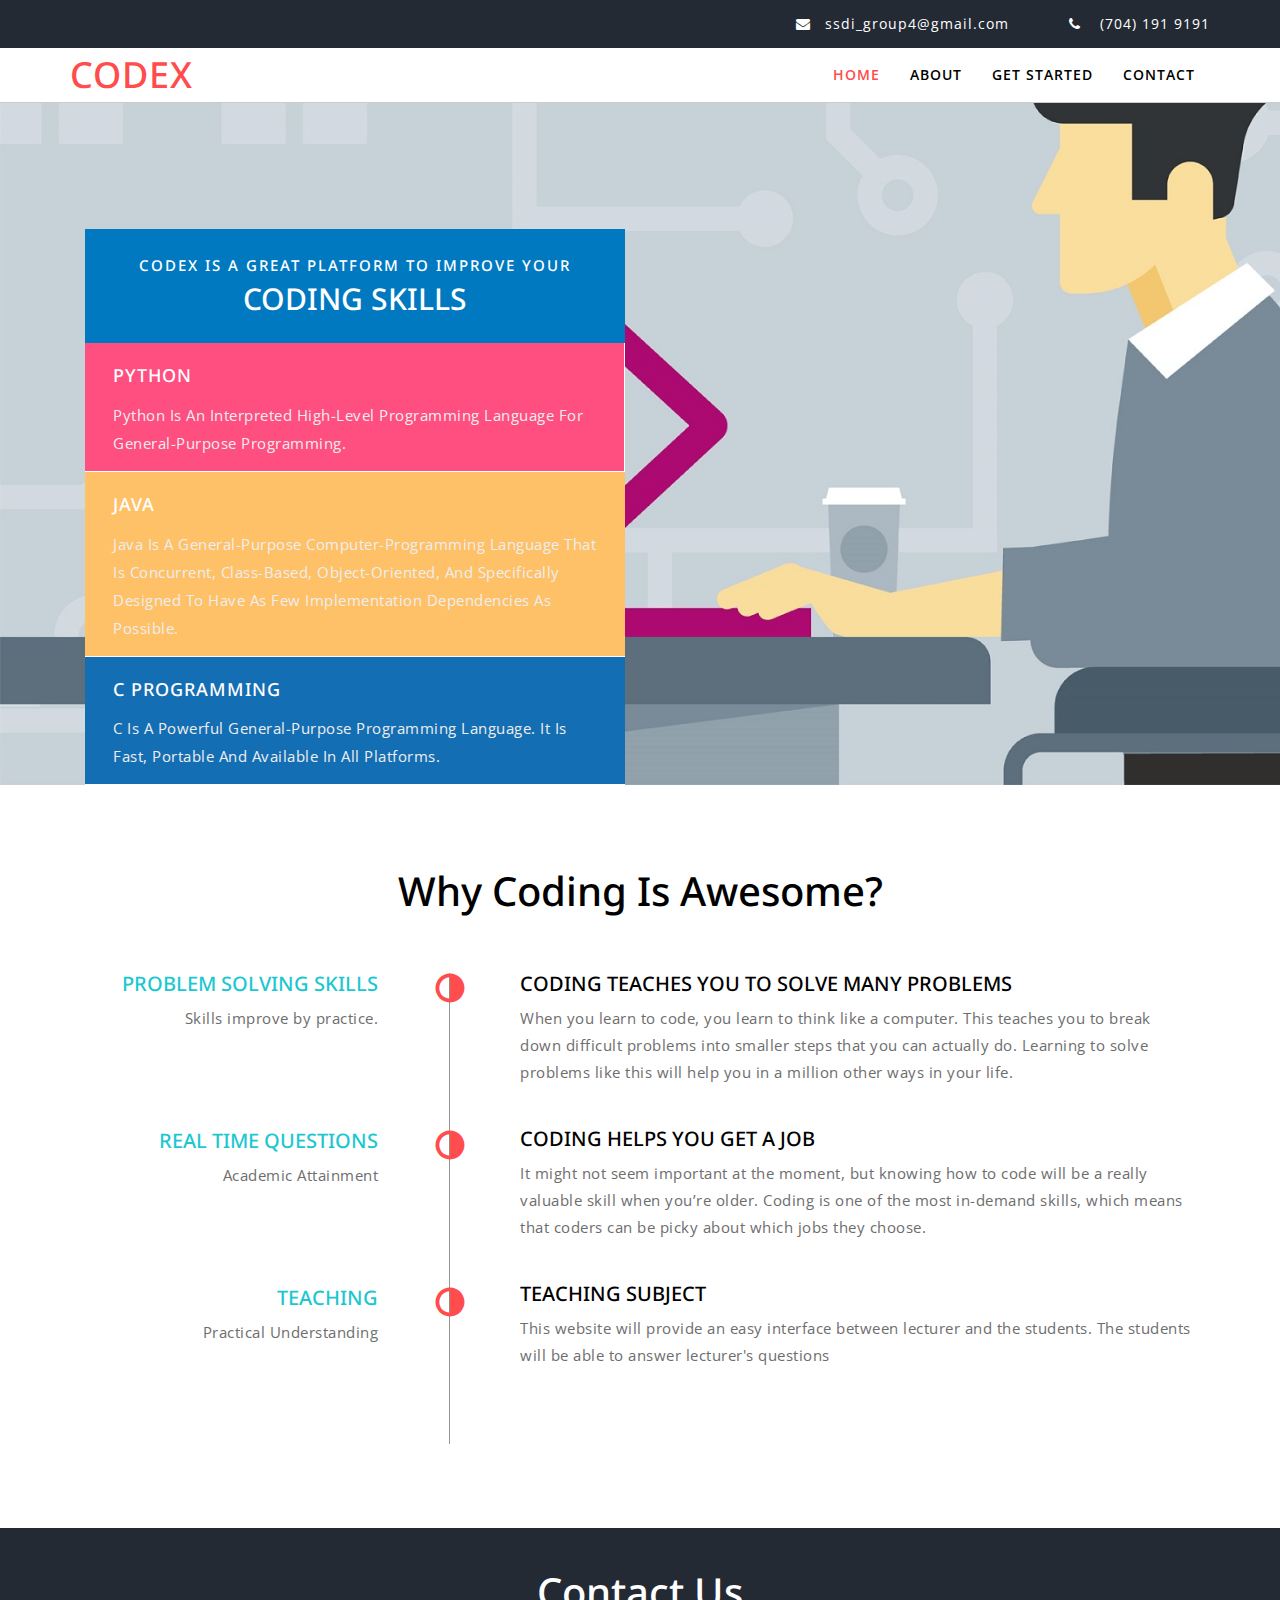
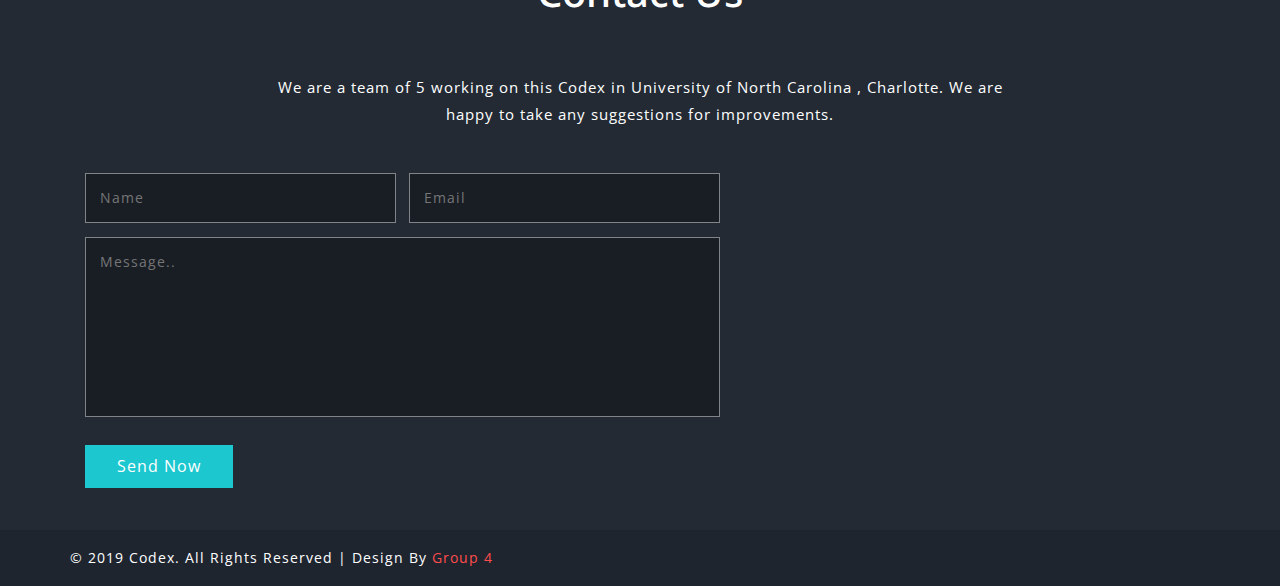
==== index.html @ ed11482e "Adding Project" ====
<!--
	Author: Group 4
	Developed by students of University of North Carolina, Charlotte
	College Website: www.uncc.edu
-->
<!DOCTYPE html>
<html lang="en">
<!-- Head -->

<head>
	<title>Codex a Coding Ground for Students | Home :: Group 4</title>
	<meta name="viewport" content="width=device-width, initial-scale=1">
	<meta charset="utf-8">
	<meta name="keywords" content="Codex a Responsive coding ground, Bootstrap coding grounds, Flat coding grounds, Android Compatible coding ground,
Smartphone Compatible coding ground, free webdesigns for Nokia, Samsung, LG, SonyEricsson, Motorola web design" />

	<!-- default css files -->
	<link rel="stylesheet" href="css/bootstrap.css" type="text/css" media="all">
	<link rel="stylesheet" href="css/style.css" type="text/css" media="all">
	<link rel="stylesheet" href="css/font-awesome.min.css" />
	<!-- default css files -->

	<!--web font-->
	<link href="//fonts.googleapis.com/css?family=Noto+Sans:400,400i,700,700i&amp;subset=cyrillic,cyrillic-ext,devanagari,greek,greek-ext,latin-ext,vietnamese" rel="stylesheet">
	<link href="//fonts.googleapis.com/css?family=Open+Sans:300,300i,400,400i,600,600i,700,700i,800,800i&amp;subset=cyrillic,cyrillic-ext,greek,greek-ext,latin-ext,vietnamese" rel="stylesheet">
	<!--//web font-->

	<!-- scrolling script -->
	<script type="text/javascript">
		jQuery(document).ready(function($) {
			$(".scroll").click(function(event) {
				event.preventDefault();
				$('html,body').animate({
					scrollTop: $(this.hash).offset().top
				}, 1000);
			});
		});
	</script>
	<!-- //scrolling script -->

</head>

<!-- Body -->

<body>

	<!-- banner -->
	<div class="banner">
		<div class="header-top">
			<div class="container">
				<div class="header-top-right">
					<p><i class="fa fa-envelope" aria-hidden="true"></i><a href="mailto:ssdi_group4@gmail.com">ssdi_group4@gmail.com</a></p>
          <p><i class="fa fa-phone" aria-hidden="true"></i> (704) 191 9191</p>
				</div>
			</div>
		</div>
		<div class="head">
			<div class="container">
				<div class="navbar-top">
					<!-- Brand and toggle get grouped for better mobile display -->
					<div class="navbar-header">
						<button type="button" class="navbar-toggle collapsed" data-toggle="collapse" data-target="#bs-example-navbar-collapse-1">
								<span class="sr-only">Toggle navigation</span>
								<span class="icon-bar"></span>
								<span class="icon-bar"></span>
								<span class="icon-bar"></span>
							  </button>
						<div class="navbar-brand logo ">
							<h1 class="animated wow pulse" data-wow-delay=".5s">
									<a href="index.html">Codex</a></h1>
						</div>

					</div>
					<!-- Collect the nav links, forms, and other content for toggling -->
					<div class="collapse navbar-collapse" id="bs-example-navbar-collapse-1">
						<ul class="nav navbar-nav link-effect-4">
							<li class="active"><a href="index.html" data-hover="Home">Home</a> </li>
							<li><a href="about.html" data-hover="About">About </a> </li>
							<li><a href="register.php" data-hover="About">Get Started</a> </li>
							<li><a href="#contact" data-hover="Contact">Contact</a></li>
						</ul>
					</div>
					<!-- /.navbar-collapse -->
				</div>
				<div class="clearfix"></div>
			</div>
		</div>
		<div class="bannerinfo">
			<div class="container">
				<div class="col-md-5 bannergrid" style="width:50%;">
					<div class="top">
						<h5>Codex is a great platform to improve your</h5>
						<h2>Coding Skills</h2>
					</div>
					<div class="bottom">

						<div class="col-md-6 bannergrid1 clr" style="width:100%;">
							<!-- <i class="fa fa-book" aria-hidden="true"></i><br><br> -->
							<h4>Python</h4>
							<div class="clearfix"></div>
							<p>Python is an interpreted high-level programming language for general-purpose programming. </p>
						</div>

						<div class="col-md-6 bannergrid1 clr1" style="width:100%;">
							<h4>Java</h4>
							<div class="clearfix"></div>
							<p>Java is a general-purpose computer-programming language that is concurrent, class-based, object-oriented, and specifically designed to have as few implementation dependencies as possible.</p>
						</div>
						<div class="col-md-6 bannergrid1 clr5" style="width:100%;">
							<h4>C Programming</h4>
							<div class="clearfix"></div>
							<p>C is a powerful general-purpose programming language. It is fast, portable and available in all platforms. </p>
						</div>
						<div class="clearfix"></div>
					</div>
					<div class="clearfix"></div>
				</div>
			</div>
		</div>
	</div>
	<!-- //banner -->


	<!-- //book1 -->

	<!-- Education -->
	<div class="education">
		<h3 class="heading">Why coding is awesome?</h3>
		<div class="container">
			<div class="col-md-4 eduleft">
				<div class="left1">
					<h3>Problem Solving Skills</h3>
					<p>Skills improve by practice.</p>
					<span class="glyphicon glyphicon-adjust" aria-hidden="true"></span>
				</div>
				<div class="left1">
					<h3>Real time questions</h3>
					<p>Academic Attainment</p>
					<span class="glyphicon glyphicon-adjust" aria-hidden="true"></span>
				</div>
				<div class="left1">
					<h3>teaching</h3>
					<p>Practical Understanding</p>
					<span class="glyphicon glyphicon-adjust" aria-hidden="true"></span>
				</div>
			</div>
			<div class="col-md-8 eduright">
				<div class="right1">
					<h3> Coding teaches you to solve many problems</h3>
					<p>When you learn to code, you learn to think like a computer. This teaches you to break down difficult problems into smaller steps that you can actually do. Learning to solve problems like this will help you in a million other ways in your life.</p>
				</div>
				<div class="right1">
					<h3>Coding helps you get a Job</h3>
					<p>It might not seem important at the moment, but knowing how to code will be a really valuable skill when you’re older. Coding is one of the most in-demand skills, which means that coders can be picky about which jobs they choose.</p>
				</div>
				<div class="right1">
					<h3>teaching Subject</h3>
					<p>This website will provide an easy interface between lecturer and the students. The students will be able to answer lecturer's questions</p>
				</div>

			</div>
			<div class="clearfix"></div>
		</div>
	</div>
	<!-- //Education -->

	<!-- //book -->

	<!-- contact -->
	<div class="contact" id="contact">
		<h3 class="heading">Contact Us</h3>
		<p>We are a team of 5 working on this Codex in University of North Carolina , Charlotte. We are happy to take any suggestions for improvements.</p>
		<div class="container">
			<div class="contact-grids">

				<div class="col-md-7 contact-grid wow fadeInUp animated" data-wow-delay=".5s">
					<form action="#" method="post">
						<input type="text" placeholder="Name" name="name" required="">
						<input type="email" placeholder="Email" name="email" required="">
						<div class="clearfix"> </div>
						<textarea placeholder="Message.." name="message" required=""></textarea>
						<input type="submit" value="Send Now">
					</form>
				</div>
			</div>
			<div class="clearfix"> </div>
		</div>
	</div>
	</div>
	<!-- //contact -->

	<!-- copyright -->
	<div class="copyright">
		<div class="container">

			<div class="copyrightbottom">
				<p>© 2019 Codex. All Rights Reserved | Design By <a href="localhost">Group 4</a></p>
			</div>
			<div class="clearfix"></div>
		</div>
	</div>
	<!-- //copyright -->

	<!-- model-video -->
	<!-- Modal5 -->
	<div class="modal fade" id="myModal1" tabindex="-1" role="dialog">
		<div class="modal-dialog">
			<!-- Modal content-->
			<div class="modal-content">
				<div class="modal-header">
					<button type="button" class="close" data-dismiss="modal">&times;</button>
					<iframe src="https://player.vimeo.com/video/77456946?title=0&byline=0&portrait=0"></iframe>
				</div>
			</div>
		</div>
	</div>
	<!-- //Modal5 -->
	<!-- //model-video -->

	<!-- popup for sign in form -->
	<div class="modal video-modal fade" id="myModal2" tabindex="-1" role="dialog" aria-labelledby="myModal1">
		<div class="modal-dialog" role="document">
			<div class="modal-content">
				<div id="small-dialog1" class="mfp-hide book-form">
					<button type="button" class="close" data-dismiss="modal" aria-label="Close"><span aria-hidden="true">&times;</span></button>
					<h3>Sign In </h3>
					<form action="#" method="post">
						<input type="text" name="Email" class="email" placeholder="Email" required="" />
						<input type="password" name="Password" class="password" placeholder="Password" required="" />
						<ul>
							<li>
								<input type="checkbox" id="brand1" value="">
								<label for="brand1"><span></span>Remember me</label>
							</li>
						</ul>
						<a href="#">Forgot Password?</a><br>
						<div class="clearfix"></div>
						<input type="submit" value="Get Started">
					</form>
				</div>
			</div>
		</div>
	</div>
	<!-- //popup for sign in form -->

	<!-- popup for sign up form -->
	<div class="modal video-modal fade" id="myModal3" tabindex="-1" role="dialog" aria-labelledby="myModal2">
		<div class="modal-dialog" role="document">
			<div class="modal-content">
				<div id="small-dialog2" class="mfp-hide book-form">
					<button type="button" class="close" data-dismiss="modal" aria-label="Close"><span aria-hidden="true">&times;</span></button>
					<h3>Sign Up</h3>
					<form action="#" method="post">
						<input type="text" name="Name" placeholder="Your Name" required="" />
						<input type="text" name="Email" class="email" placeholder="Email" required="" />
						<input type="password" name="Password" class="password" placeholder="Password" required="" />
						<input type="password" name="Password" class="password" placeholder="Confirm Password" required="" />
						<input type="submit" value="Register Now">
					</form>
				</div>
			</div>
		</div>
	</div>
	<!-- //popup for sign up form -->

	<!-- Default-JavaScript-File -->
	<script type="text/javascript" src="js/jquery-2.1.4.min.js"></script>
	<script type="text/javascript" src="js/bootstrap.js"></script>
	<!-- //Default-JavaScript-File -->

	<!-- clients js file-->
	<script src="js/jquery.wmuSlider.js"></script>
	<script>
		$('.example1').wmuSlider();
	</script>
	<!-- //clients js file -->

	<!-- Jarallax -->
	<script src="js/jarallax.js"></script>
	<script type="text/javascript">
		/* init Jarallax */
		$('.jarallax').jarallax({
			speed: 0.5,
			imgWidth: 1366,
			imgHeight: 768
		})
	</script>
	<!-- //Jarallax -->

	<!-- smooth scrolling -->
	<script src="js/SmoothScroll.min.js"></script>
	<script type="text/javascript" src="js/move-top.js"></script>
	<script type="text/javascript" src="js/easing.js"></script>
	<!-- here stars scrolling icon -->
	<script type="text/javascript">
		$(document).ready(function() {
			/*
				var defaults = {
				containerID: 'toTop', // fading element id
				containerHoverID: 'toTopHover', // fading element hover id
				scrollSpeed: 1200,
				easingType: 'linear'
				};
			*/

			$().UItoTop({
				easingType: 'easeOutQuart'
			});

		});
	</script>
	<!-- //here ends scrolling icon -->
	<!-- smooth scrolling -->

</body>
<!-- //Body -->

</html>
---- css/style.css ----
/*-- Reset-Code --*/

body {
	padding: 0;
	margin: 0;
	background: #FFF;
	font-family: 'Open Sans', sans-serif;
}
body a {
	transition: 0.5s all;
	-webkit-transition: 0.5s all;
	-moz-transition: 0.5s all;
	-o-transition: 0.5s all;
	-ms-transition: 0.5s all;
	text-decoration: none;
}
body a:hover {
	text-decoration: none;
}
body a:focus, a:hover {
	text-decoration: none;
}
input[type="button"], input[type="submit"] {
	transition: 0.5s all;
	-webkit-transition: 0.5s all;
	-moz-transition: 0.5s all;
	-o-transition: 0.5s all;
	-ms-transition: 0.5s all;
}
h1, h2, h3, h4, h5, h6 {
	margin: 0;
	padding: 0;
	font-family: 'Noto Sans', sans-serif;
}
p {
	margin: 0;
}
ul {
	margin: 0;
	padding: 0;
}
label {
	margin: 0;
}
img {
    vertical-align: middle;
    width: 100%;
}
a:focus, a:hover {
	text-decoration: none;
	outline: none;
}
/*-- //Reset-Code --*/
.header-top {
    padding: 1em 0;
    background: #232a34;
}
.header-top-left p,.header-top-right p{
    color: #FFFFFF;
    font-size: 1em;
    display: inline-block;
    padding-left: 4em;
	letter-spacing:1px;
}
.header-top-right{
	float: right;
}
/*-- banner --*/
.head {
    padding: 0.5em 0em;
    background: #ffffff;
    border-bottom: solid 1px #cbcbcb;
}
/*--header--*/
.logo h1 a{
	text-decoration: none;
    color: #ff4c4c;
    text-transform: uppercase;
    letter-spacing: 1px;
    font-size: 1em;
}
.header-top-right a {
    color: #fff;
}
.logo h1 a span{
	font-size: .3em;
    text-transform: uppercase;
    font-weight: 600;
    margin: .5em 0 0 0;
	color:#000000;
}
.navbar-brand {
   height: auto; 
    padding: 0; 
    font-size: 18px; 
    line-height: 20px;
}
.navbar-nav {
    float: right;
    margin-top: .7em;
}
.navbar-default {
    border: none;
    background: none;
    min-height: auto;
    margin-bottom: 0;
}
.header-top-right i.fa {
    margin-right: 1em;
}
div#bs-example-navbar-collapse-1 {
    padding: 0;
}
ul.nav.navbar-nav li a {
    font-size: 1em;
    color: #000000;
    margin: 0 15px;
    padding: 0px 0;
    font-weight: 600;
    text-transform: uppercase;
    letter-spacing: 1px;
}
ul.nav.navbar-nav li a:hover{
	color:#F44336;
}
.nav > li > a:hover, .nav > li > a:focus {
    text-decoration: none;
    background:none !important;
}
.navbar-default .navbar-nav > li > a:hover, .navbar-default .navbar-nav > li > a:focus {
    color: #fff;
}
ul.nav.navbar-nav li.active a {
    color: #ff4c4c;
    background: none;
}
.navbar-default .navbar-nav > .active > a, .navbar-default .navbar-nav > .active > a:hover, .navbar-default .navbar-nav > .active > a:focus {
    color: #fff;
    background:none;
}
.dropdown-menu {
    position: absolute;
    top: 115%;
    left: 0;
    z-index: 1000;
    display: none;
    float: left;
    min-width: 105px;
    padding: 5px 0;
    margin: 2px 0 0;
    font-size: 14px;
    text-align: left;
    list-style: none;
    background-color: #ff4c4c;
    -webkit-background-clip: padding-box;
    background-clip: padding-box;
    border: 1px solid #ccc;
    border: 1px solid rgba(0, 0, 0, .15);
    border-radius: 0!important;
    -webkit-box-shadow: 0 6px 12px rgba(0, 0, 0, .175);
    box-shadow: 0 6px 12px rgba(0, 0, 0, .175);
}
ul.dropdown-menu li {
    padding: 5px 0;
}
ul.dropdown-menu li:nth-child(2){
	border-bottom:none;
}
ul.dropdown-menu li a {
    color: #000!important;
}
ul.dropdown-menu li a:hover {
	color: #FFFFFF !important;
	background:none;
}
.nav .open > a, .nav .open > a:hover, .nav .open > a:focus {
    background: none!important;
}
/*--//header--*/
/* banner */
.banner {
    background: url(../images/banner2.jpg) no-repeat 0px 0px;
    background-size: cover;
    min-height: 785px;
}
.banner1 {
    background: url(../images/banner2.jpg) no-repeat 0px 0px;
    background-size: cover;
    min-height: 300px;
}

.top {
    background: #0079c1;
    color: #fff;
    padding: 2em 2em;
    text-align: center;
}
.bannergrid1 {
    padding: 2em;
    border-bottom: 1px solid #fff;
    background: #1cc7d0;
}
.clr {
    background: #ff4f81;
}
.clr1 {
    background: #ffc168;
}
.clr2 {
    background: #2dde98;
}
.clr3 {
    background: #8e43e7;
}
.clr4 {
    background: #ff9900;
}
.clr5 {
    background: #146eb4;
}
.bannergrid1:nth-child(1), .bannergrid1:nth-child(4), .bannergrid1:nth-child(7) {
    border-right: 1px solid #fff;
}
.top h2 {
    text-transform: uppercase;
    font-size: 30px;
    color: #fff;
}
.top h5 {
    text-transform: uppercase;
    letter-spacing: 2px;
    margin-bottom: .6em;
    font-size: 15px;
}
.bannerinfo {
    padding-top: 7em;
}
.bannergrid1 i.fa {
    color: #fff;
    float: left;
    font-size: 38px;
    margin-right: 6px;
}
.bannergrid1 h4 {
    color: #fff;
    text-transform: uppercase;
    font-size: 18px;
    letter-spacing: 1px;
    float: left;
    margin-top: .5em;
}
.bannergrid1 p {
    color: #eee;
    font-size: 15px;
    margin-top: 1em;
    letter-spacing: .5px;
    text-transform: capitalize;
    line-height: 28px;
}
/* //banner */

/*-- welcome --*/ 
.typography,.about,.welcome,.services,.education,.clients,.codes,.contact{
	padding:6em 0;
}
h3.agileits-title {
    font-size: 3em;
    color: #000;
    text-align: center;
    margin-bottom: 1em;
}
.welcome h3 {
    font-size: 1.8em;
    color: #ff4c4c;
    text-transform: uppercase;
    margin-bottom: 1em;
    line-height: 1.5em;
} 
.welcome h4 {
    font-size: 18px;
    text-transform: capitalize;
    line-height: 1.8em;
    color: #000;
    margin-bottom: 1em;
}
.welcome p {
    font-size: 1em;
    color: #565656;
    line-height: 2em;
    letter-spacing: 1px;
}
.readmore-w3 a {
    color: #FFFFFF;
    font-size: 16px;
    padding: .6em 2em;
    background: #1cc7d0;
    text-decoration: none;
    text-align: center;
    letter-spacing: 2px;
}
.readmore-w3 a:hover {
    background: #ff4c4c;
}
.readmore-w3 {
    margin-top: 3em;
}

/*-- bootstrap-modal-pop-up --*/
.modal-header {
    font-size: 2em;
    color: #fff;
    text-align: center;
    text-transform: uppercase;
    border: 1px solid #fff;
}
.close {
    opacity: 1;
}
.modal-body p {
    color: #999;
    text-align: left;
	padding:2em 2em 1em;
	margin: 0 !important;
	line-height:2em;
}
.modal-body p i {
    display: block;
    margin: 1em 0;
    color: #212121;
}
.modal-body {
    padding:0;
}
.modal-body img {
    padding: 2em 2em 0 2em;
}
.modal-content {
    border-radius: 0;
}
button.close {
    font-size: 1.5em;
    color:#000;
	outline: none;
}
span.glyphicon.glyphicon-play-circle {
    color: #fff;
    font-size: 60px;
    margin: 0 0 7px 0;
    cursor: pointer;
}
.welcome-w3right {
    position: relative;
}
.wthree-model-video {
    position: absolute;
    bottom: 42%;
    left: 43%;
}
.modal-header iframe {
    width: 100%;
    height: 400px;
}
/*-- //bootstrap-modal-pop-up --*/
/*-- //welcome --*/ 

/* edu */
.right1 h3,.left1 h3 {
    color: #000;
    text-transform: uppercase;
    margin-bottom: .5em;
    font-size: 20px;
}
.right1 p,.left1 p  {
    font-size: 15px;
    line-height: 27px;
    letter-spacing: .5px;
    color: #6d6d6d;
}
.right1 {
    margin-bottom: 3em;
}
.left1 {
    margin-bottom: 7em;
    text-align: right;
    padding-right: 4em;
	position:relative;
}
.left1 span.glyphicon.glyphicon-adjust {
    position: absolute;
    right: -9%;
    top: 0%;
    font-size: 30px;
    color: #ff4c4c;
}
.left1:nth-child(4) {
    margin-bottom: 0em;
}
.right1:nth-child(4) {
    margin-bottom: 0em;
}
.eduright {
    padding-left: 5em;
}
.eduleft {
    border-right: 1px solid #969696;
}
.left1 h3 {
    color: #1cc7d0;
}
/* //edu */

/*-- clients --*/
.clients p {
    margin-bottom: 20px;
    color: #6d6d6d;
    letter-spacing: .5px;
    line-height: 26px;
    font-size: 15px;
    padding-left: 2.5em;
}
.clients  p {
    background: url(../images/quotes.png) no-repeat 0px 0px;
    background-size: 24px;
}
.clients img{
	border-radius:50%;
}
.clients h4{
	text-align:left;
	font-size:18px;
	color:#000;
	margin:15px 0 10px 0;
}
.clients h5{
	text-align:left;
	font-size:16px;
	color:#999;
    text-transform: capitalize;
}
.wmuSlider {
	position: relative;
	overflow: hidden;
}
/* Default Skin */
.wmuSliderPagination {
	z-index: 2;
    position: absolute;
    left: 1%;
    bottom: 6%;
}
ul.wmuSliderPagination {
	padding:0;
}
.wmuSliderPagination li {
	float: left;
	margin: 0 8px 0 0;
	list-style-type: none;
}
.wmuSliderPagination a {
	display: block;
    text-indent: -9999px;
    width: 12px;
    height: 12px;
    background: #CFCFCF;
	border-radius:50%;
}
.wmuSliderPagination a.wmuActive {
	background: #1cc7d0;
    box-shadow: 0px 0px 10px #3D99DC;
	-webkit-box-shadow: 0px 0px 10px #3D99DC;
	-moz-box-shadow: 0px 0px 10px #3D99DC;
	-o-box-shadow: 0px 0px 10px #3D99DC;
	-ms-box-shadow: 0px 0px 10px #3D99DC;
}
/* Default Skin */
.wmuGallery .wmuGalleryImage {
	margin-bottom: 10px;
}
.banner-wrap {
    padding: 0 0 4em;
}
/*-- //wmuslider --*/
/*--// clients--*/

/* pop up for sign in and sign up form */
#small-dialog1 h3{
    color: #ff4c4c;
    font-size: 30px;
    margin-bottom: 30px;
    text-align: center;
    text-transform: uppercase;
}
#small-dialog1 input[type="text"], #small-dialog1 input[type="password"], #small-dialog1 input[type="text"], #small-dialog1 input[type="password"] {
    padding: 12px 16px;
    font-size: 14px;
    border: 2px solid #808080;
    background: transparent;
    outline: none;
    width: 100%;
    margin-bottom: 20px;
    border-radius: 25px;
}
div#small-dialog1,div#small-dialog2 {
    padding: 50px;
}
form ul {
    float: left;
    list-style-type: none;
}
form a {
    color: #000;
    float: right;
    font-size: 13px;
}
#small-dialog1 input[type="submit"], #small-dialog1 input[type="submit"] {
    background: #1cc7d0;
    border: none;
    padding: 9px 10px;
    color: #fff;
    font-size: 15px;
    outline: none;
    margin: 0 auto;
    margin-top: 20px;
    width: 35%;
    border-radius: 25px;
    letter-spacing: 2px;
    display: block;
}
.modal-content{
    border-radius: 0px;
}
.modal-dialog {
    margin: 30px auto;
}
ul li input[type="checkbox"]+label {
    position: relative;
    padding-left: 37px;
    border: #F0F8FF;
    color: #000;
    display: inline-block;
    font-size: 13px;
}
ul li input[type="checkbox"]+label span:first-child {
    width: 17px;
    height: 15px;
    display: inline-block;
    border: 1px solid #000;
    position: absolute;
    top: 1px;
    left: 14px;
    bottom: 4px;
}
input[type="radio"], input[type="checkbox"] {
    display: none;
}
ul li input[type="checkbox"]:checked+label span:first-child:before {
    content: "";
    background: url(../images/tick.png)no-repeat;
    position: absolute;
    left: 2px;
    top: 2px;
    font-size: 10px;
    width: 10px;
    height: 10px;
}
#small-dialog2 h3 {
    color: #ff4c4c;
    font-size: 30px;
    margin-bottom: 30px;
    text-align: center;
    text-transform: uppercase;
}
#small-dialog input[type="text"], #small-dialog input[type="password"], #small-dialog2 input[type="text"], #small-dialog2 input[type="password"] {
    padding: 12px 16px;
    font-size: 14px;
    border: 2px solid #808080;
    background: transparent;
    outline: none;
    width: 100%;
    margin-bottom: 20px;
    border-radius: 25px;
}
#small-dialog input[type="submit"], #small-dialog2 input[type="submit"] {
    background: #1cc7d0;
    border: none;
    padding: 9px 10px;
    color: #fff;
    font-size: 15px;
    outline: none;
    margin: 0 auto;
    margin-top: 20px;
    width: 45%;
    border-radius: 25px;
    letter-spacing: 2px;
    display: block;
}
/* //pop up for sign in and sign up form */

/*-- contact --*/
.map iframe{
	width:100%;
	min-height:400px;
    border: none;
}
.contact-grdl{
	padding:0 !important;
}
.contact-grdl span{
	color:#fff;
	font-size: 1.7em;
}
.contact-grdr ul li{
	list-style-type:none;
	color:#808489;
	font-size:1.1em;
	margin:0 0 1em;
    letter-spacing: 1px;
}
.contact-grdr ul li a{
	color:#808489;
	text-decoration:none;
	display:block;
}
.col-xs-3.contact-grdr {
    padding: 0;
    color: #fff;
}
.contact-grdr h3 {
    font-size: 19px;
    padding-top: .4em;
}
.col-xs-8.contact-grdr {
    padding-top: .4em;
}
.contact-grdr ul li a:hover{
	color:#464646;
}
.contact-grid input[type="text"], .contact-grid input[type="email"], .contact-grid textarea {
    outline: none;
    border: 1px solid #808489;
    width: 49%;
    float: left;
    background: #191e25;
    color: #eee;
	letter-spacing:1px;
    font-size: 1em;
    padding: 1em;
    margin: 0 0 1em;
}
 .contact-grid input[type="email"]{
	float:right;
 }
.contact-grid input[type="text"]:hover,.contact-grid input[type="email"]:hover,.contact-grid textarea:hover,.newsletter:hover{
    border: 1px solid #0dc5dd;	
	transition:.5s all;
	-webkit-transition:.5s all;
	-moz-transition:.5s all;
	-o-transition:.5s all;
	-ms-transition:.5s all;
}
.contact-grid textarea{
	min-height:180px;
    width: 100%;
	resize:none;
	margin:0 0 2em;
}
.contact-grid input[type="submit"] {
    outline: none;
    border: none;
    background: #1cc7d0;
    color: #fff;
    font-size: 16px;
    padding: .6em 2em;
    letter-spacing: 1px;
    text-transform: capitalize;
    display: inherit;
    transition: .5s all;
    -webkit-transition: .5s all;
    -moz-transition: .5s all;
    -o-transition: .5s all;
    -ms-transition: .5s all;
}
.contact-grid input[type="submit"]:hover{
    background: #ff4c4c;
	transition: .5s all;
    -webkit-transition: .5s all;
    -moz-transition: .5s all;
    -o-transition: .5s all;
    -ms-transition: .5s all;
}
.call:nth-child(2) {
    margin: 1em 0;
}
h3.heading {
    text-align: center;
    color: #000;
    font-size: 40px;
    margin-bottom: 1.5em;
    text-transform: capitalize;
}
.contact {
    background: #232a34;
	padding:3em 0;
}
.contact h3.heading {
    color: #fff;
}
/*-- //contact --*/

/* book */
.book {
    background: url(../images/book3.jpg) no-repeat 0px 0px;
    background-size: cover;
    padding: 7em 0;
}
.book1 {
    background: url(../images/book1.jpg) no-repeat 0px 0px;
    background-size: cover;
    padding: 7em 0;
}
.book h3 {
    color: #fff;
    text-align: center;
    font-size: 30px;
    text-transform: capitalize;
    margin-bottom: .5em;
}
.book p {
    color: #eee;
    font-size: 15px;
    letter-spacing: 1px;
    text-align: center;
    width: 70%;
    margin: 2em auto 0;
    line-height: 1.8em;
}
.book ul {
    text-align: center;
}
.book li {
    list-style-type: none;
    display: inline-block;
}
/* //book */

/* jarallax */
.jarallax {
    position: relative;
    background-size: cover;
    background-repeat: no-repeat;
    background-position: 50% 50%;
}
/* //jarallax */

/* copyright */
.copyright ul li {
    display: inline-block;
    padding: 0 10px;
}
a.facebook {
    color: #fff;
    font-size: 16px;
}
a.facebook:hover {
    color: #ff4c4c;
}
.copyrighttop {
    float: right;
}
.copyrightbottom {
    float: left;
}
.copyright {
    background: #1e252f;
    color: #fff;
    padding: 1em;
}
.copyrightbottom p {
    color: #fff;
    letter-spacing: 1px;
    font-size: 14px;
    line-height: 28px;
}
.copyrightbottom a {
    color: #ff4c4c;
    text-decoration: none;
}
.copyrightbottom a:hover {
    color: #fff;
}
.contact p {
    text-align: center;
    color: #fff;
    font-size: 15px;
    letter-spacing: 1px;
    line-height: 1.8em;
    width: 50%;
    margin: 0 auto 5em;
}
/* copyright */

/*-- to-top --*/
#toTop {
	display: none;
	text-decoration: none;
	position: fixed;
	bottom: 24px;
	right: 1%;
	overflow: hidden;
	z-index: 999; 
    width: 64px;
    height: 64px;
	border: none;
	text-indent: 100%;
	background: url("../images/arrow.png") no-repeat 0px 0px;
}
#toTopHover {
    width: 64px;
    height: 64px;
	display: block;
	overflow: hidden;
	float: right;
	opacity: 0;
	-moz-opacity: 0;
	filter: alpha(opacity=0);
}
/*-- //to-top --*/

/* contact page */
.map h2 {
    text-align: center;
    font-size: 40px;
    margin-bottom: 1em;
    color: #000;
    text-transform: capitalize;
}
.map {
    padding: 5em 0 0;
}
.callleft h5 {
    color: #5f5f5f;
    font-size: 20px;
    text-transform: capitalize;
    margin-bottom: .5em;
}
.callleft  h3 {
    color: #000;
    text-transform: uppercase;
    font-size: 30px;
}
.number {
	padding:4em 0;
}
.callright input[type="tel"] {
    width: 73%;
    padding: .6em;
    font-size: 1em;
    border: none;
    border-bottom: 1px solid #6b6b6b;
    text-transform: capitalize;
    outline: none;
    letter-spacing: 1px;
}
.callright input[type="submit"] {
    background: #1cc7d0;
    color: #fff;
    border: none;
    font-size: 1em;
    letter-spacing: 1px;
    padding: .6em 1em;
    text-transform: uppercase;
}
.callright input[type="submit"]:hover {
    background: #ff4c4c;
}
.callright {
    margin-top: 1.5em;
}
/* //contact page */

/* about page */
.banner1 h2 {
    padding: 2em 0 0em 5.5em;
    font-size: 45px;
    text-transform: uppercase;
    font-weight: 600;
    color: #000;
}
.team-social {
    -webkit-transition: all 0.5s;
    -moz-transition: all 0.5s;
    transition: all 0.5s;
    -o-transition: all 0.5s;
    -ms-transition: all 0.5s;
    margin-bottom: 1em;
}
.team-social a i {
    color: #000;
    font-size: 16px;
    padding: 10px;
    width: 35px;
    height: 35px;
    line-height: 15px;
    text-align: center;
    border-radius: 50%;
	-webkit-border-radius:50%;
	-o-border-radius:50%;
	-moz-border-radius:50%;
	-ms-border-radius:50%;
}

.team i.fa.fa-facebook {
    color: #3b5998;
    border: 1px solid #3b5998;
}

.team i.fa.fa-facebook:hover {
    color: #fff;
    background: #3b5998;
    border: 1px solid #3b5998;
    -webkit-transition: all 1s;
    -moz-transition: all 1s;
    transition: 1s all;
    -o-transition: all 1s;
    -ms-transition: all 1s;
}
.team i.fa.fa-twitter {
    color: #1da1f2;
    border: 1px solid #1da1f2;
}
.team i.fa.fa-twitter:hover {
    color: #fff;
    background: #1da1f2;
    border: 1px solid #1da1f2;
    -webkit-transition: all 1s;
    -moz-transition: all 1s;
    transition: 1s all;
    -o-transition: all 1s;
    -ms-transition: all 1s;
}
.team i.fa.fa-linkedin {
    color: #e68523;
    border: 1px solid #e68523;
}
.team i.fa.fa-linkedin:hover {
    color: #fff;
    background: #e68523;
    border: 1px solid #e68523;
    -webkit-transition: all 1s;
    -moz-transition: all 1s;
    transition: 1s all;
    -o-transition: all 1s;
    -ms-transition: all 1s;
}
.team i.fa.fa-pinterest-p {
    color: #bd081c;
    border: 1px solid #bd081c;
}
.team i.fa.fa-pinterest-p:hover {
    color: #fff;
    background: #bd081c;
    border: 1px solid #bd081c;
    -webkit-transition: all 1s;
    -moz-transition: all 1s;
    transition: 1s all;
    -o-transition: all 1s;
    -ms-transition: all 1s;
}
.teamgrids p {
    color: #4a4a4a;
    font-size: 15px;
    margin: .8em 0;
    letter-spacing: 1px;
}
.teamgrid1 i.fa {
    color: #ff4c4c;
    font-size: 1.2em;
    padding-right: .5em;
}
.teamgrid1 h3 {
    color: #000;
    text-transform: uppercase;
    margin: 1em 0;
    font-size: 21px;
}
.team{
	padding:5em 0;
}
.teaminfo {
    border: 1px solid #e8e8e8;
    padding: 1em 2em;
    border-top: transparent;
	-webkit-box-shadow: 0px 2px 14px -5px rgba(0,0,0,0.75);
	-moz-box-shadow: 0px 2px 14px -5px rgba(0,0,0,0.75);
	box-shadow: 0px 2px 14px -5px rgba(0,0,0,0.75);
}

.servicegrid1 {
    text-align: center;
}
.servicegrid1 h3 {
    font-size: 22px;
    text-transform: uppercase;
    color: #fff;
    margin-top: .2em;
}
.servicegrid1  i.fa {
    color: #ff4c4c;
    font-size: 70px;
    margin: .5em 0;
}
.servicegrid1  p {
    font-size: 14px;
    color: #e6e6e6;
    line-height: 1.8em;
    letter-spacing: .5px;
    text-transform: capitalize;
}
.servicegrid1 i.fa.fa-graduation-cap {
    color: #0099e5;
}
.servicegrid1 i.fa.fa-book {
    color: #ff4f81;
}
.servicegrid1 i.fa.fa-bus {
    color: #1cc7d0;
}
.aboutleft h3 {
    text-transform: uppercase;
    font-size: 30px;
    font-weight: 600;
    color: #000;
    margin-bottom: 1em;
}
.aboutleft p {
    font-size: 15px;
    line-height: 28px;
    color: #3e3e3e;
    margin-bottom: 1em;
}
.aboutleft  p.para1 {
    margin-bottom: 2em;
}
.aboutleft i.fa.fa-check {
    color: #ff4c4c;
    padding-right: 1em;
    font-size: 1.2em;
}
.services {
    background: url(../images/book3.jpg) no-repeat 0px 0px;
    background-size: cover;
}
/* //about page */

/*-- gallery --*/
.agile_gallery_grids{
	margin:2em 0 0;
}
.demo > li {float:left;list-style-type: none;margin: 2px;}
.demo > li img { width:281px; cursor:pointer;}
/*jquery.picEyes*/

.picshade {
  position: fixed;
  left: 0;
  top: 0;
  width: 100%;
    height: 100%!important;
  background-color: #000;
  opacity: 0.91;
  filter: alpha(opacity=91);
  z-index: 99;
  display: none;
}

.pictures_eyes_close {
  position: fixed;
  top: 30px;
  right: 30px;
  display: inline-block;
  width:30px;
  height:30px;
  background: url(../images/close.png) no-repeat;
  z-index: 100;
  display: none;
}

.pictures_eyes {
  position: fixed;
  width: 100%;
  left: 0;
  top: 0;
  z-index: 199;
  display: none;
}

.pictures_eyes_in {
  position: relative;
  text-align: center;
}

.pictures_eyes_in img { max-height: 500px; max-width: 700px; }

.pictures_eyes_in .prev, .pictures_eyes_in .next {
  position: absolute;
  top: 50%;
  width: 51px;
  height: 51px;
  cursor: pointer;
}

.pictures_eyes_in .prev {
  left: 35px;
  background: url(../images/left1.png) no-repeat;
}

.pictures_eyes_in .next {
  right: 35px;
  background: url(../images/right1.png) no-repeat;
}

.pictures_eyes_indicators {
  position: fixed;
  left: 0;
  bottom: 15px;
  width: 100%;
  text-align: center;
  z-index: 299;
}

.pictures_eyes_indicators a {
  display: inline-block;
  width: 50px;
  height: 50px;
  margin: 6px 3px 0 3px;
  border: 1px solid #ddd;
  border-radius: 10px;
  box-shadow: 0 0 2px #000;
  filter: alpha(opacity=50);
  opacity: 0.5;
  overflow: hidden;
}

.pictures_eyes_indicators img { height: 50px; }

.pictures_eyes_indicators .current {
  filter: alpha(opacity=100);
  opacity: 1;
}
.gallery-grid1{
	position:relative;
	overflow:hidden;
	cursor:pointer;
}
.gallery-grid1 .p-mask, .row .product .vm-product-media-container .p-mask {
   opacity: 0;
    visibility: hidden;
    background: rgba(25, 24, 24, 0.8);
    bottom: 0%;
    position: absolute;
    padding: 1.3em 1.3em;
    width: 100%;
    -webkit-transform: translate3d( 0px, 100%, 0px );
    -moz-transform: translate3d( 0px, 100%, 0px );
    -ms-transform: translate3d( 0px, 100%, 0px );
    -o-transform: translate3d( 0px, 100%, 0px );
    transform: translate3d( 0px, 100%, 0px );
    -webkit-transition: all .5s ease 0s;
    -moz-transition: all .5s ease 0s;
    transition: all .5s ease 0s;
    text-align: left;
    border-bottom: 6px solid #ff4c4c;
}
.gallery-grid1 .p-mask .p-desc{
    color: #a3a3a3;
    position: relative;
    display: block;
    margin-bottom: 10px;
    padding-bottom: 10px;
    font-size: 1em;
}
.gallery-grid1:hover .p-mask, .row .product:hover .p-mask {
    opacity: 1;
    visibility: visible;
    -webkit-transform: translate3d( 0px, 0px, 0px );
    -moz-transform: translate3d( 0px, 0px, 0px );
    -ms-transform: translate3d( 0px, 0px, 0px );
    -o-transform: translate3d( 0px, 0px, 0px );
    transform: translate3d( 0px, 0px, 0px );
}
.p-mask h4{
	color: #fff;
    font-size: 1.2em;
    text-decoration: none;
    line-height: 1.8em;
    text-transform: uppercase;
    font-weight: bold;
}
.p-mask p{
	margin: 0;
    color: #f5f5f5;
    line-height: 1.8em;
}
.p-mask span {
        color: #7ac143;
}
#gallery {
        padding: 5em 0;
	    background: #f5f5f5;
}
.pictures_eyes_in {
    position: relative;
    text-align: center;
}
/*-- //gallery --*/

/*-- icons --*/
.codes a {
    color: #999;
}
.icon-box {
    padding: 8px 15px;
    background: rgba(149, 149, 149, 0.18);
    margin: 1em 0 1em 0;
    border: 5px solid #ffffff;
    text-align: left;
    -moz-box-sizing: border-box;
    -webkit-box-sizing: border-box;
    box-sizing: border-box;
    font-size: 1em;
    transition: 0.5s all;
    -webkit-transition: 0.5s all;
    -o-transition: 0.5s all;
    -ms-transition: 0.5s all;
    -moz-transition: 0.5s all;
    cursor: pointer;
} 
.icon-box:hover {
    background: #ff4c4c;
    transition: 0.5s all;
    -webkit-transition: 0.5s all;
    -o-transition: 0.5s all;
    -ms-transition: 0.5s all;
    -moz-transition: 0.5s all;
}
.icon-box:hover i.fa {
	color:#fff !important;
}
.icon-box:hover a.agile-icon {
	color:#fff !important;
}
.codes .bs-glyphicons li {
    float: left;
    width: 12.5%;
    height: 115px;
    padding: 10px; 
    line-height: 1.4;
    text-align: center;  
    font-size: 12px;
    list-style-type: none;	
}
.codes .bs-glyphicons .glyphicon {
    margin-top: 5px;
    margin-bottom: 10px;
    font-size: 24px;
}
.codes .glyphicon {
    position: relative;
    top: 1px;
    display: inline-block;
    font-family: 'Glyphicons Halflings';
    font-style: normal;
    font-weight: 400;
    line-height: 1;
    -webkit-font-smoothing: antialiased;
    -moz-osx-font-smoothing: grayscale;
	color: #777;
} 
.codes .bs-glyphicons .glyphicon-class {
    display: block;
    text-align: center;
    word-wrap: break-word;
}
h3.icon-subheading {
    font-size: 1em;
    color: #212121 !important;
    margin: 30px 0 15px;
    text-transform: uppercase;
}
h3.agileits-icons-title {
    text-align: center;
    font-size: 2em;
    color: #2f2f2f;
    margin: 0;
    letter-spacing: 1px;
}
.icons a {
    color: #999;
}
.icon-box i {
    margin-right: 10px !important;
    font-size: 20px !important;
    color: #282a2b !important;
}
.icons .bs-glyphicons li {
    float: left;
    width: 18%;
    height: 115px;
    padding: 10px;
    line-height: 1.4;
    text-align: center;
    font-size: 12px;
    list-style-type: none;
    background:rgba(149, 149, 149, 0.18);
    margin: 1%;
}
.icons .bs-glyphicons .glyphicon {
    margin-top: 5px;
    margin-bottom: 10px;
    font-size: 24px;
	color: #282a2b;
}
.icons .glyphicon {
    position: relative;
    top: 1px;
    display: inline-block;
    font-family: 'Glyphicons Halflings';
    font-style: normal;
    font-weight: 400;
    line-height: 1;
    -webkit-font-smoothing: antialiased;
    -moz-osx-font-smoothing: grayscale;
	color: #777;
} 
.icons .bs-glyphicons .glyphicon-class {
    display: block;
    text-align: center;
    word-wrap: break-word;
}
ul.bs-glyphicons-list {
    padding: 0;
    margin: 0;
}
/*-- //icons --*/

/*-- typography --*/
h3.hdg {
    font-size: 2.5em;
	color:#000 !important;
}
.show-grid [class^=col-] {
    background: #fff;
  text-align: center;
  margin-bottom: 10px;
  line-height: 2em;
  border: 10px solid #f0f0f0;
}
.show-grid [class*="col-"]:hover {
  background: #e0e0e0;
}
.grid_3{
	margin-bottom:2em;
}
.xs h3, h3.m_1{
	color:#000;
	font-size:1.7em;
	font-weight:300;
	margin-bottom: 1em;
}
.grid_3 p{
  color: #555;
  font-size: 0.85em;
  margin-bottom: 1em;
  font-weight: 300;
}
.grid_4{
	background:none;
}
.label {
  font-weight: 300 !important;
  border-radius:4px;
}  
.grid_5{
	background:none;
	padding:2em 0;
}
.grid_5 h3, .grid_5 h2, .grid_5 h1, .grid_5 h4, .grid_5 h5, h3.hdg {
	margin-bottom:1em;
	color: #333;
}
.table > thead > tr > th, .table > tbody > tr > th, .table > tfoot > tr > th, .table > thead > tr > td, .table > tbody > tr > td, .table > tfoot > tr > td {
  border-top: none !important;
}
.tab-content > .active {
  display: block;
  visibility: visible;
}
.pagination > .active > a, .pagination > .active > span, .pagination > .active > a:hover, .pagination > .active > span:hover, .pagination > .active > a:focus, .pagination > .active > span:focus {
  z-index: 0;
}
.badge-primary {
  background-color: #03a9f4;
}
.badge-success {
  background-color: #8bc34a;
}
.badge-warning {
  background-color: #ffc107;
}
.badge-danger {
  background-color: #e51c23;
}
.grid_3 p{
  line-height: 2em;
  color: #888;
  font-size: 0.9em;
  margin-bottom: 1em;
  font-weight: 300;
}
.bs-docs-example {
  margin: 1em 0;
}
section#tables  p {
 margin-top: 1em;
}
.tab-container .tab-content {
  border-radius: 0 2px 2px 2px;
  border: 1px solid #e0e0e0;
  padding: 16px;
  background-color: #ffffff;
}
.table td, .table>tbody>tr>td, .table>tbody>tr>th, .table>tfoot>tr>td, .table>tfoot>tr>th, .table>thead>tr>td, .table>thead>tr>th {
  padding: 15px!important;
}
.table > thead > tr > th, .table > tbody > tr > th, .table > tfoot > tr > th, .table > thead > tr > td, .table > tbody > tr > td, .table > tfoot > tr > td {
  font-size: 0.9em;
  color: #555;
  border-top: none !important;
}
.tab-content > .active {
  display: block;
  visibility: visible;
}
.label {
  font-weight: 300 !important;
}
.label {
  padding: 4px 6px;
  border: none;
  text-shadow: none;
}
.nav-tabs {
  margin-bottom: 1em;
}
.alert {
  font-size: 0.85em;
}
h1.t-button,h2.t-button,h3.t-button,h4.t-button,h5.t-button {
	line-height:1.8em;
  margin-top:0.5em;
  margin-bottom: 0.5em;
}
li.list-group-item1 {
  line-height: 2.5em;
}
.input-group {
  margin-bottom: 20px;
  }
.in-gp-tl{
	padding:0;
}
.in-gp-tb{
	padding-right:0;
}
.list-group {
  margin-bottom: 48px;
}
ol {
  margin-bottom: 44px;
}
h2.typoh2{
    margin: 0 0 10px;
}
@media (max-width:768px){
.grid_5 {
	padding: 0 0 1em;
}
.grid_3 {
	margin-bottom: 0em;
}
}
@media (max-width:640px){
	h1, .h1, h2, .h2, h3, .h3 {
		margin-top: 0px;
		margin-bottom: 0px;
	}
	.grid_5 h3, .grid_5 h2, .grid_5 h1, .grid_5 h4, .grid_5 h5, h3.hdg, h3.bars {
		margin-bottom: .5em;
	}
	.progress {
		height: 10px;
		margin-bottom: 10px;
	}
	ol.breadcrumb li,.grid_3 p,ul.list-group li,li.list-group-item1 {
		font-size: 14px;
	}
	.breadcrumb {
		margin-bottom: 10px;
	}
	.well {
		font-size: 14px;
		margin-bottom: 10px;
	}
	h2.typoh2 {
		font-size: 1.5em;
	}
}
@media (max-width:480px){
	.table h1 {
		font-size: 26px;
	}
	.table h2 {
		font-size: 23px;
	}
	.table h3 {
		font-size: 20px;
	}
	.label {
		font-size: 53%;
	}
	.alert,p {
		font-size: 14px;
	}
	.pagination {
		margin: 20px 0 0px;
	}
}
@media (max-width: 320px){
	.grid_4 {
		margin-top: 18px;
	}
	.alert, p,ol.breadcrumb li, .grid_3 p,.well, ul.list-group li, li.list-group-item1,a.list-group-item {
		font-size: 13px;
	}
	.alert {
		padding: 10px;
		margin-bottom: 10px;
	}
	ul.pagination li a {
		font-size: 14px;
		padding: 5px 11px !important;
	}
	.list-group {
		margin-bottom: 10px;
	}
	.well {
		padding: 10px;
	}
	.table > thead > tr > th, .table > tbody > tr > th, .table > tfoot > tr > th, .table > thead > tr > td, .table > tbody > tr > td, .table > tfoot > tr > td {
		font-size: 0.81em;
	}
	.table td, .table>tbody>tr>td, .table>tbody>tr>th, .table>tfoot>tr>td, .table>tfoot>tr>th, .table>thead>tr>td, .table>thead>tr>th {
		padding: 12px!important;
	}
	.codes .row {
		margin: 0;
	}
}
/*-- //typography --*/
@media screen and (max-width: 1440px){
	.banner1 h2 {
		padding: 2em 0 0em 4em;
	}
}
@media screen and (max-width: 1366px){
	.banner1 h2 {
		padding: 2em 0 0em 3em;
	}
}
@media screen and (max-width: 1280px){
	.contact p {
		width: 60%;
		margin: 0 auto 3em;
	}
	.callleft h3 {
		font-size: 27px;
	}
	.contact-grdr h3 {
		font-size: 18px;
	}
	.contact-grdl span {
		font-size: 1.5em;
	}
	.banner1 h2 {
		padding: 2em 0 0em 2em;
	}
	.bannergrid1 {
		padding: 1em 2em;
	}
	.bannerinfo {
		padding-top: 9em;
	}
	.banner {
		min-height: 675px;
	}
}
@media screen and (max-width: 1080px){
	.bannergrid {
		padding: 0;
		width: 50%;
	}
	.welcome h3 {
		font-size: 1.5em;
		margin-bottom: .8em;
	}
	.welcome h4 {
		font-size: 17px;
		line-height: 1.7em;
		margin-bottom: .8em;
	}
	.book h3 {
		font-size: 27px;
	}
	.left1 {
		margin-bottom: 8.75em;
	}
	.left1 span.glyphicon.glyphicon-adjust {
		right: -11%;
	}
	.book p {
		width: 81%;
	}
	.contact p {
		width: 70%;
	}
	.aboutleft p {
		margin-bottom: .5em;
	}
	.servicegrid1 i.fa {
		font-size: 55px;
	}
	.teamgrid1 {
		padding: 4px;
	}
	.teaminfo {
		padding: 1em 1em;
	}
	.callleft h3 {
		font-size: 25px;
	}
	.callright input[type="tel"] {
		width: 68%;
	}
	h3.heading {
		margin-bottom: 1em;
	}
	.demo > li img {
		width: 309px;
	}
	.aboutleft h3 {
		font-size: 27px;
	}
	.banner1 h2 {
		padding: 3em 0 0em 1.5em;
		font-size: 35px;
	}
	.bannergrid1 i.fa {
		font-size: 32px;
	}
	.banner {
		min-height: 625px;
	}
	.bannerinfo {
		padding-top: 7em;
	}
	.top h2 {
		font-size: 28px;
	}
	.icon-box {
		padding: 8px 4px;
	}
}
@media screen and (max-width: 1024px){
	.bannergrid1 h4 {
		margin: .5em 0 0;
	}
	.banner {
		background: url(../images/banner2.jpg) no-repeat -200px 0px;
		background-size: cover;
	}
}
@media screen and (max-width: 991px){
	.welcome-w3right {
		margin-bottom: 3em;
	}
	.book h3 {
		font-size: 24px;
	}
	.book p {
		width: 95%;
	}
	.book1,.book {
		padding: 4em 0;
	}
	.eduleft {
		width: 33.33%;
		float: left;
	}
	.eduright {
		padding-left: 4em;
		width: 66.66%;
		float: left;
	}
	.right1 p, .left1 p {
		font-size: 14px;
	}
	.left1 {
		margin-bottom: 10.7em;
		padding-right: 2em;
	}
	.left1 span.glyphicon.glyphicon-adjust {
		right: -15%;
	}
	.c-img {
		width: 20%;
		float: left;
	}
	.c-info {
		width: 70%;
		float: left;
	}
	.client-grids {
		margin-bottom: 3em;
	}
	.col-md-5.contact-grid {
		margin-top: 3em;
	}
	.copyrighttop {
		float: none;
		text-align: center;
		margin-bottom: 1em;
	}
	.copyrightbottom {
		float: none;
		text-align: center;
	}
	.aboutright {
		margin-top: 3em;
	}
	.servicegrid1 {
		width: 50%;
		float: left;
		margin-bottom: 5em;
	}
	.servicegrid1 i.fa {
		font-size: 50px;
		margin: .2em 0;
	}
	.servicegrid1:nth-child(3), .servicegrid1:nth-child(4) {
		margin-bottom: 0em;
	}
	.teamgrid1 {
		width: 50%;
		float: left;
		padding: 30px;
	}
	.teaminfo {
		padding: 1em 3em;
	}
	.demo > li img {
		width: 236px;
	}
	.banner1 h2 {
		padding: 3em 0 0em 4em;
		font-size: 35px;
	}
	.call:nth-child(2) {
		margin: 0;
	}
	h3.heading {
		font-size: 33px;
	}
	.map h2 {
		font-size: 33px;
	}
	.bannergrid1 {
		padding: 1em 2em;
		width: 50%;
		float: left;
	}
	.bannergrid {
		padding: 0;
		width: 61%;
	}
	.top h5 {
		letter-spacing: 1px;
	}
	.banner {
		background: url(../images/banner2.jpg) no-repeat -100px 0px;
		background-size: cover;
	}
	.logo h1 a {
		font-size: .9em;
	}
}
@media screen and (max-width: 900px){
	.contact p {
		width: 80%;
	}
	.typography, .about, .welcome, .services, .education, .clients, .codes, .contact {
		padding: 5em 0;
	}
	.banner {
		background: url(../images/banner2.jpg) no-repeat -160px 0px;
		background-size: cover;
	}
	.top h2 {
		font-size: 26px;
	}
}
@media screen and (max-width: 800px){
	.banner1 h2 {
		padding: 3em 0 0em 2em;
		font-size: 33px;
	}
	.contact p {
		width: 85%;
	}
	.callleft h3 {
		font-size: 22px;
	}
	ul.nav.navbar-nav li a {
		margin: 0 10px;
	}
	.banner {
		background: url(../images/banner2.jpg) no-repeat -200px 0px;
		background-size: cover;
		min-height: 620px;
	}
	.team {
		padding: 4em 0;
	}
	#gallery {
		padding: 4em 0;
	}
	.map {
		padding: 4em 0 0;
	}
}
@media screen and (max-width: 768px){
	.copyright {
		padding: 2em 0;
	}
	.contact p {
		width: 90%;
		font-size: 14px;
	}
	.typography, .about, .welcome, .services, .education, .clients, .codes, .contact {
		padding: 4em 0;
	}
	.aboutleft h3 {
		font-size: 24px;
	}
	.callleft h5 {
		font-size: 17px;
	}
	.callleft h3 {
		font-size: 20px;
	}
	.logo h1 a {
		font-size: .85em;
	}
	.left1 span.glyphicon.glyphicon-adjust {
		right: -14%;
	}
	.banner1 {
		min-height: 290px;
	}
	.bannergrid {
		width: 63%;
	}
	.bannerinfo {
		padding-top: 3em;
	}
}
@media screen and (max-width: 736px){
	.navbar-toggle .icon-bar {
		width: 28px;
		background: #000;
	}
	.navbar-toggle .icon-bar + .icon-bar {
		margin-top: 6px;
	}
	.navbar-nav {
		float: none;
		margin: 0em 0 1em;
	}
	.nav > li {
		text-align: center;
		margin: 1em 0;
	}
	div#bs-example-navbar-collapse-1 {
		position: absolute;
		background: #fff;
		width: 100%;
		z-index: 999;
		left: 0%;
	}
	.navbar-nav .open .dropdown-menu {
		text-align: center;
		margin: 0;
	}
	.navbar-nav .open .dropdown-menu > li > a, .navbar-nav .open .dropdown-menu .dropdown-header {
		padding: 0;
	}
	.navbar-toggle {
		margin: 0;
	}
	ul.dropdown-menu li a:hover {
		color: #Ff4c4c !important;
		background: none;
	}
	.book h3 {
		font-size: 23px;
	}
	.book p {
		width: 100%;
	}
	.servicegrid1 {
		padding: 0 2em;
	}
	.demo > li img {
		width: 225px;
	}
	.map iframe {
		min-height: 350px;
	}
	.left1 span.glyphicon.glyphicon-adjust {
		right: -15%;
	}
	.banner1 {
		min-height: 280px;
	}
	.icon-box {
		padding: 8px 15px;
		width: 50%;
		float: left;
	}
	.bannergrid1 p {
		font-size: 14px;
	}
}
@media screen and (max-width: 667px){
	.book h3 {
		line-height: 1.5em;
		padding: 0 3em;
	}
	.right1 p, .left1 p {
		font-size: 13px;
	}
	.left1 {
		margin-bottom: 12.5em;
		padding-right: 1em;
	}
	.left1 span.glyphicon.glyphicon-adjust {
		right: -18%;
	}
	.aboutleft h3 {
		font-size: 22px;
	}
	.teamgrid1 {
		padding: 10px;
	}
	.teamgrid1 h3 {
		font-size: 18px;
	}
	.contact p {
		width: 100%;
	}
	.demo > li img {
		width: 305px;
	}
	.top {
		padding: 2em 1em;
	}
	.top h5 {
		font-size: 14px;
	}
	.top h2 {
		font-size: 24px;
	}
	.bannergrid1 {
		padding: 1em 1em;
	}
	.bannerinfo {
		padding-top: 5em;
	}
	.banner {
		background: url(../images/banner2.jpg) no-repeat -310px 0px;
		background-size: cover;
		min-height: 580px;
	}
	.banner i.fa.fa-chevron-right {
		font-size: 11px;
		width: 24px;
		height: 24px;
		padding: 0px 8px;
		line-height: 23px;
	}
}
@media screen and (max-width: 640px){
	.welcome h3 {
		font-size: 1.4em;
	}
	.eduleft {
		padding-left: 5px;
	}
	.right1 h3, .left1 h3 {
		font-size: 18px;
	}
	.eduright {
		padding-left: 3em;
	}
	.teaminfo {
		padding: 1em 2em;
	}
	.demo > li img {
		width: 291px;
	}
	.bannergrid1 i.fa {
		font-size: 28px;
	}
	.bannergrid1 h4 {
		font-size: 16px;
	}
	.banner {
		min-height: 570px;
	}
	.left1 span.glyphicon.glyphicon-adjust {
		right: -17%;
	}
}
@media screen and (max-width: 600px){
	.book h3 {
		padding: 0 2em;
	}
	.left1 {
		margin-bottom: 2em;
		padding: 0 5em;
		text-align: left;
	}
	.eduleft {
		padding-left: 15px;
		width: 100%;
		float: none;
		border-right: 1px solid transparent;
	}
	.left1 span.glyphicon.glyphicon-adjust {
		right: 90%;
		font-size: 27px;
	}
	.left1:nth-child(4) {
		margin-bottom: 3em;
	}
	.eduright {
		padding-left: 3em;
		width: 100%;
		float: none;
	}
	h3.heading {
		font-size: 28px;
	}
	.map h2 {
		font-size: 28px;
	}
	.banner1 {
		min-height: 270px;
	}
	.banner1 h2 {
		padding: 3em 0 0em 1em;
		font-size: 28px;
	}
	.demo > li img {
		width: 271px;
	}
	.bannergrid {
		padding: 0;
		width: 65%;
	}
	.top h2 {
		font-size: 20px;
	}
	.top {
		padding: 1.5em 1em;
	}
	.banner {
		min-height: 550px;
	}
}
@media screen and (max-width: 568px){
	.book h3 {
		padding: 0 1em;
	}
	.servicegrid1 {
		padding: 0 1em;
	}
	.teamgrids p {
		font-size: 14px;
		margin: .8em 0;
		letter-spacing: .5px;
	}
	.demo > li img {
		width: 255px;
	}
	.top h5 {
		letter-spacing: 0px;
	}
	h3.hdg {
		font-size: 2em;
	}
	.bannergrid {
		width: 69%;
	}
}
@media screen and (max-width: 480px){
	.header-top-right {
		float: none;
	}
	.header-top-left p, .header-top-right p {
		padding: 0 1.5em;
	}
	.aboutleft h3 {
		font-size: 20px;
	}
	.servicegrid1 h3 {
		font-size: 20px;
	}
	.servicegrid1 {
		width: 100%;
		float: none;
	}
	.servicegrid1:nth-child(3) {
		margin-bottom: 5em;
	}
	.teamgrid1 {
		padding:0 50px 50px;
		width: 100%;
	}
	.demo > li img {
		width: 212px;
	}
	.callright input[type="tel"] {
		width: 65%;
	}
	.c-img {
		width: 25%;
		float: left;
	}
	.bannergrid {
		width: 83%;
	}
	.bannergrid1 h4 {
		font-size: 15px;
	}
	.contact-grdr h3 {
		font-size: 16px;
	}
	.contact-grdl span {
		font-size: 1.3em;
	}
	.team {
		padding: 3em 0;
	}
	#gallery {
		padding: 3em 0;
	}
	.map {
		padding: 3em 0 0;
	}
	.typography, .about, .welcome, .services, .education, .clients, .codes, .contact {
		padding: 3em 0;
	}
	.logo h1 a {
		font-size: .8em;
	}
	.icon-box {
		width: 100%;
		float: none;
	}
	.icons .bs-glyphicons li {
		float: left;
		width: 31%;
	}
}
@media screen and (max-width: 414px){
	.header-top-left p, .header-top-right p {
		padding: 0 0.5em;
	}
	.book h3 {
		padding: 0 0em;
		font-size: 22px;
	}
	.c-img {
		width: 30%;
		float: left;
	}
	.demo > li img {
		width: 362px;
	}
	.map iframe {
		min-height: 300px;
	}
	.callright input[type="tel"] {
		width: 100%;
		margin-bottom: 1em;
	}
	.callleft h3 {
		font-size: 18px;
	}
	.bannergrid {
		width: 100%;
	}
	span.glyphicon.glyphicon-play-circle {
		font-size: 50px;
	}
	.contact p {
		padding: 0 1em;
	}
	.contact-grid input[type="text"], .contact-grid input[type="email"], .contact-grid textarea {
		width: 100%;
	}
	.contact-grid input[type="submit"] {
		font-size: 15px;
		padding: .6em 1em;
	}
	.contact-grdr h3 {
		padding-top: .2em;
	}
	.banner1 {
		min-height: 250px;
	}
	div#small-dialog1, div#small-dialog2 {
		padding: 20px;
	}
	h3.hdg {
		font-size: 1.8em;
	}
}
@media screen and (max-width: 384px){
	.bannergrid1 h4 {
		font-size: 14px;
	}
	.header-top-right i.fa {
		margin-right: 0.2em;
	}
	.header-top-left p, .header-top-right p {
		padding: 0 0.3em;
	}
	.banner {
		min-height: 540px;
	}
	.book h3 {
		font-size: 20px;
	}
	.left1 {
		padding: 0 4em;
	}
	.eduright {
		padding-left: 2em;
	}
	.servicegrid1 {
		padding: 0 0px;
	}
	.teamgrid1 {
		padding: 0 30px 50px;
	}
	span.glyphicon.glyphicon-play-circle {
		font-size: 40px;
	}
	.contact-grdr h3 {
		font-size: 15px;
	}
	.contact-grdl span {
		font-size: 1.2em;
	}
	.contact-grdr h3 {
		padding-top: 0;
	}	
	.copyrighttop h4 {
		font-size: 16px;
	}
	a.facebook {
		font-size: 14px;
	}
	#small-dialog1 input[type="submit"], #small-dialog1 input[type="submit"] {
		width: 45%;
	}
	h3.hdg {
		font-size: 1.6em;
	}
	.bannergrid1 p {
		font-size: 13px;
		letter-spacing: 0px;
	}
}
@media screen and (max-width: 375px){
	.header-top-right {
		text-align: center;
	}
	.header-top-left p, .header-top-right p {
		padding: 0.2em 0.5em;
	}
	.bannergrid {
		width: 100%;
	}
	.bannerinfo {
		padding-top: 3em;
	}
	.welcome h3 {
		font-size: 1.3em;
	}
	.welcome-w3right {
		padding: 0;
	}
	.eduright {
		padding-left: 1em;
	}
	.right1 h3, .left1 h3 {
		font-size: 16px;
	}
	.contact-grid {
		padding-right: 0;
	}
	.banner1 h2 {
		padding: 2em 0 0em 1em;
		font-size: 25px;
	}
}
@media screen and (max-width: 320px){
	.logo h1 a {
		font-size: .7em;
	}
	.bannerinfo {
		padding-top: 1em;
	}
	.banner {
		min-height: 525px;
	}
	.bannergrid1 i.fa {
		font-size: 24px;
	}
	.bannergrid1 h4 {
		font-size: 13px;
	}
	.top h5 {
		font-size: 13.5px;
	}
	.top {
		padding: 1.5em .5em;
	}
	span.glyphicon.glyphicon-play-circle {
		font-size: 30px;
	}
	h3.heading {
		font-size: 23px;
	}
	.map h2 {
		font-size: 25px;
	}
	.readmore-w3 a {
		font-size: 15px;
		padding: .6em 1em;
		letter-spacing: 1px;
	}
	.c-img {
		width: 40%;
		float: left;
	}
	.c-info {
		width: 60%;
		float: left;
	}
	.aboutleft {
		padding: 6px;
	}
	.teamgrid1 {
		padding: 0 10px 50px;
	}
	.callleft h3 {
		font-size: 14px;
	}
	.callleft h5 {
		font-size: 15px;
	}
	.contact-grid {
		padding-left: 0;
	}
	.contact-grdr {
		padding-right: 0;
	}
	.left1 {
		padding: 0 3em;
	}
	.left1 span.glyphicon.glyphicon-adjust {
		font-size: 22px;
	}
	#small-dialog input[type="submit"], #small-dialog2 input[type="submit"] {
		width: 60%;
	}
	#small-dialog1 input[type="submit"], #small-dialog1 input[type="submit"] {
		width: 50%;
	}
	h3.hdg {
		font-size: 1.3em;
	}
	.bannergrid1 {
		width: 100%;
		float: none;
	}
}
/* responsive design */
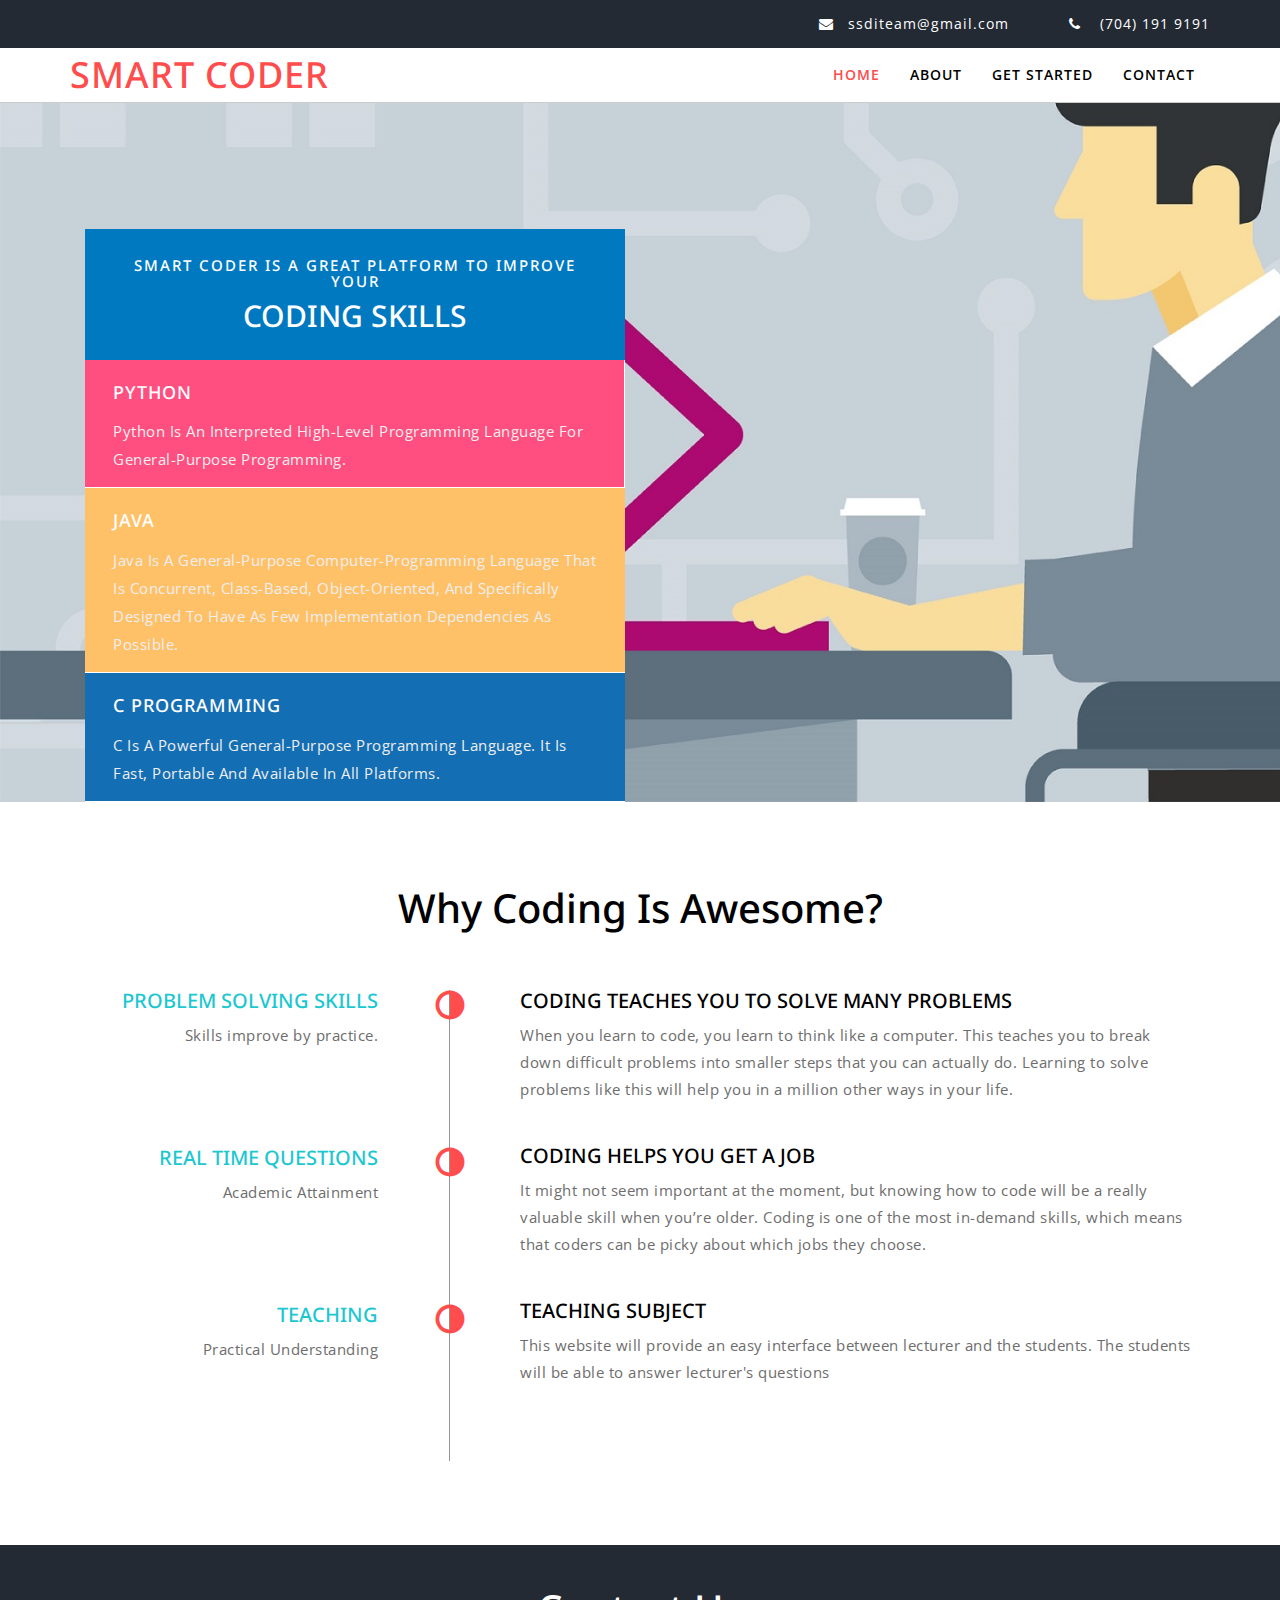
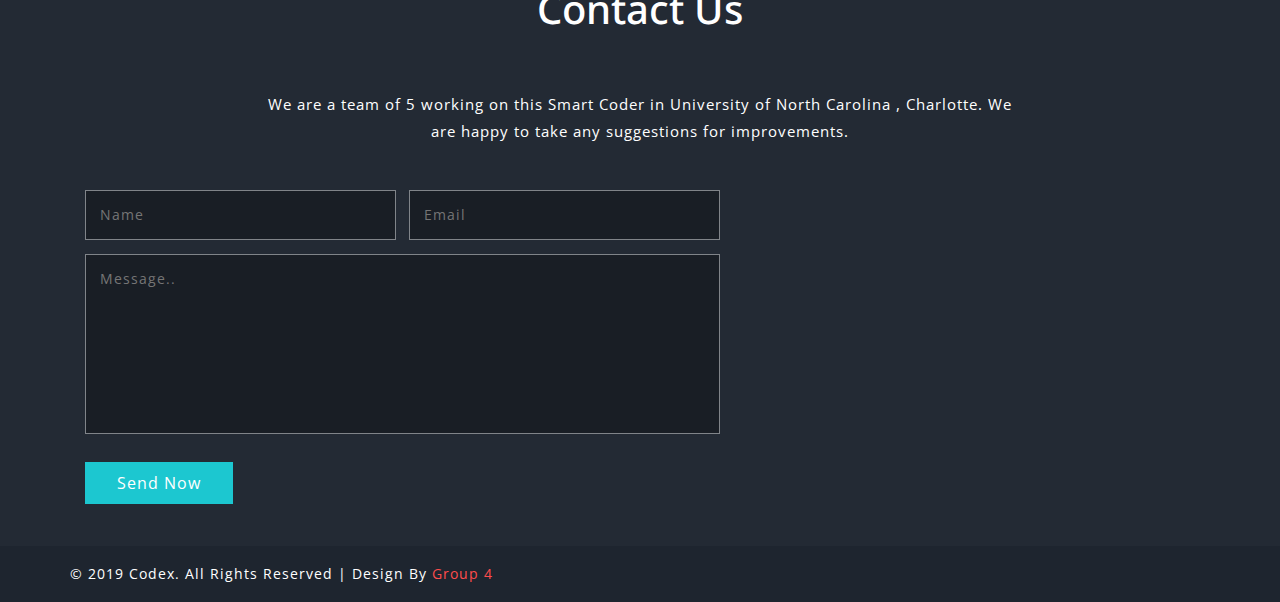
==== commit 1fa63703: "Adding updated changes" ====
--- a/index.html
+++ b/index.html
@@ -8,10 +8,10 @@
 <!-- Head -->
 
 <head>
-	<title>Codex a Coding Ground for Students | Home :: Group 4</title>
+	<title>Smart Coder a Coding Ground for Students | Home :: Group 4</title>
 	<meta name="viewport" content="width=device-width, initial-scale=1">
 	<meta charset="utf-8">
-	<meta name="keywords" content="Codex a Responsive coding ground, Bootstrap coding grounds, Flat coding grounds, Android Compatible coding ground,
+	<meta name="keywords" content="Smart Coder a Responsive coding ground, Bootstrap coding grounds, Flat coding grounds, Android Compatible coding ground,
 Smartphone Compatible coding ground, free webdesigns for Nokia, Samsung, LG, SonyEricsson, Motorola web design" />
 
 	<!-- default css files -->
@@ -49,7 +49,7 @@
 		<div class="header-top">
 			<div class="container">
 				<div class="header-top-right">
-					<p><i class="fa fa-envelope" aria-hidden="true"></i><a href="mailto:ssdi_group4@gmail.com">ssdi_group4@gmail.com</a></p>
+					<p><i class="fa fa-envelope" aria-hidden="true"></i><a href="mailto:ssditeam@gmail.com">ssditeam@gmail.com</a></p>
           <p><i class="fa fa-phone" aria-hidden="true"></i> (704) 191 9191</p>
 				</div>
 			</div>
@@ -67,7 +67,7 @@
 							  </button>
 						<div class="navbar-brand logo ">
 							<h1 class="animated wow pulse" data-wow-delay=".5s">
-									<a href="index.html">Codex</a></h1>
+									<a href="index.html">Smart Coder</a></h1>
 						</div>
 
 					</div>
@@ -89,7 +89,7 @@
 			<div class="container">
 				<div class="col-md-5 bannergrid" style="width:50%;">
 					<div class="top">
-						<h5>Codex is a great platform to improve your</h5>
+						<h5>Smart Coder is a great platform to improve your</h5>
 						<h2>Coding Skills</h2>
 					</div>
 					<div class="bottom">
@@ -169,7 +169,7 @@
 	<!-- contact -->
 	<div class="contact" id="contact">
 		<h3 class="heading">Contact Us</h3>
-		<p>We are a team of 5 working on this Codex in University of North Carolina , Charlotte. We are happy to take any suggestions for improvements.</p>
+		<p>We are a team of 5 working on this Smart Coder in University of North Carolina , Charlotte. We are happy to take any suggestions for improvements.</p>
 		<div class="container">
 			<div class="contact-grids">
 
--- a/css/style.css
+++ b/css/style.css
@@ -2419,4 +2419,40 @@
 		float: none;
 	}
 }
-/* responsive design */+/* responsive design */
+
+.search-box{
+	width: 300px;
+	position: relative;
+	display: inline-block;
+	font-size: 14px;
+}
+.search-box input[type="text"]{
+	height: 32px;
+	padding: 5px 10px;
+	border: 1px solid #CCCCCC;
+	font-size: 14px;
+}
+.result{
+	position: absolute;        
+	z-index: 999;
+	top: 100%;
+	left: 0;
+	text-decoration-color: #03a9f4;
+}
+.search-box input[type="text"], .result{
+	width: 100%;
+	box-sizing: border-box;
+}
+/* Formatting result items */
+.result p{
+	margin: 0;
+	padding: 7px 10px;
+	border: 1px solid #CCCCCC;
+	border-top: none;
+	cursor: pointer;
+}
+.result p:hover{
+	/* background: #f2f2f2; */
+	background: #0dc5dd;
+}